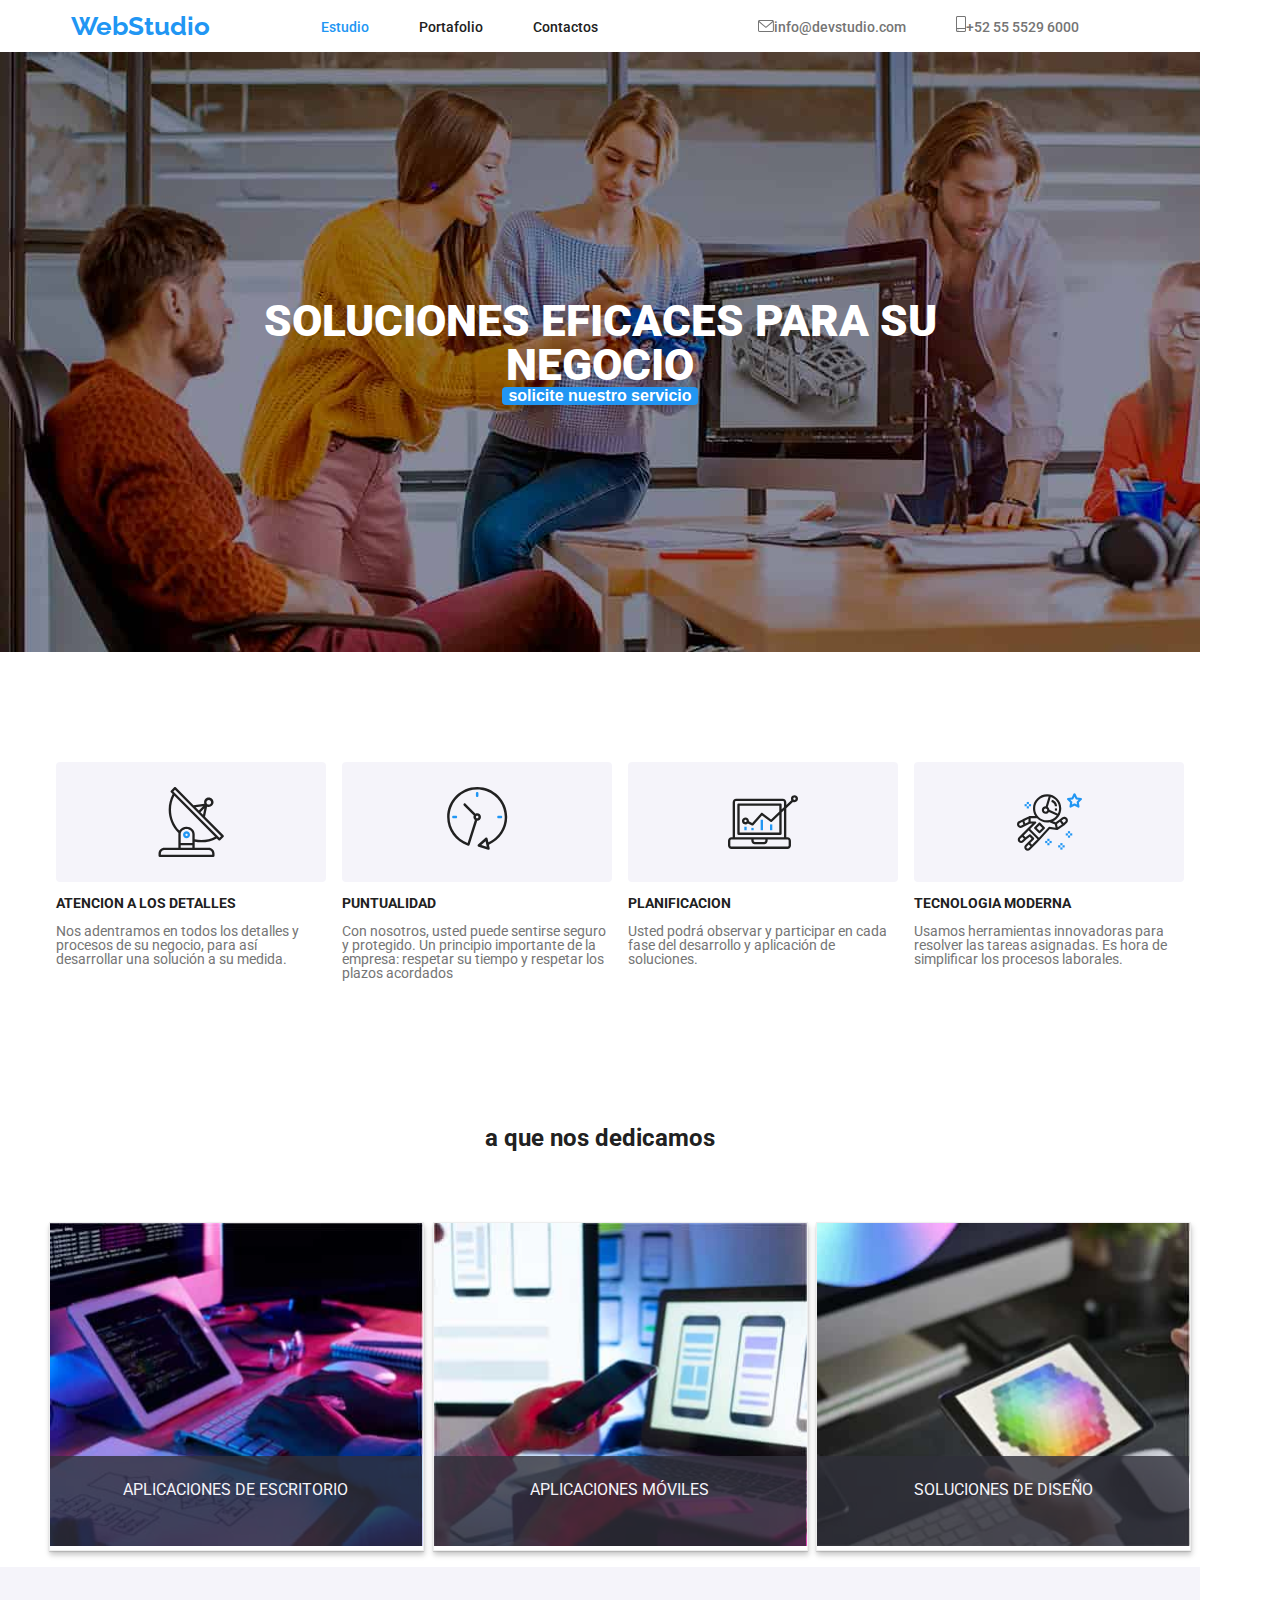
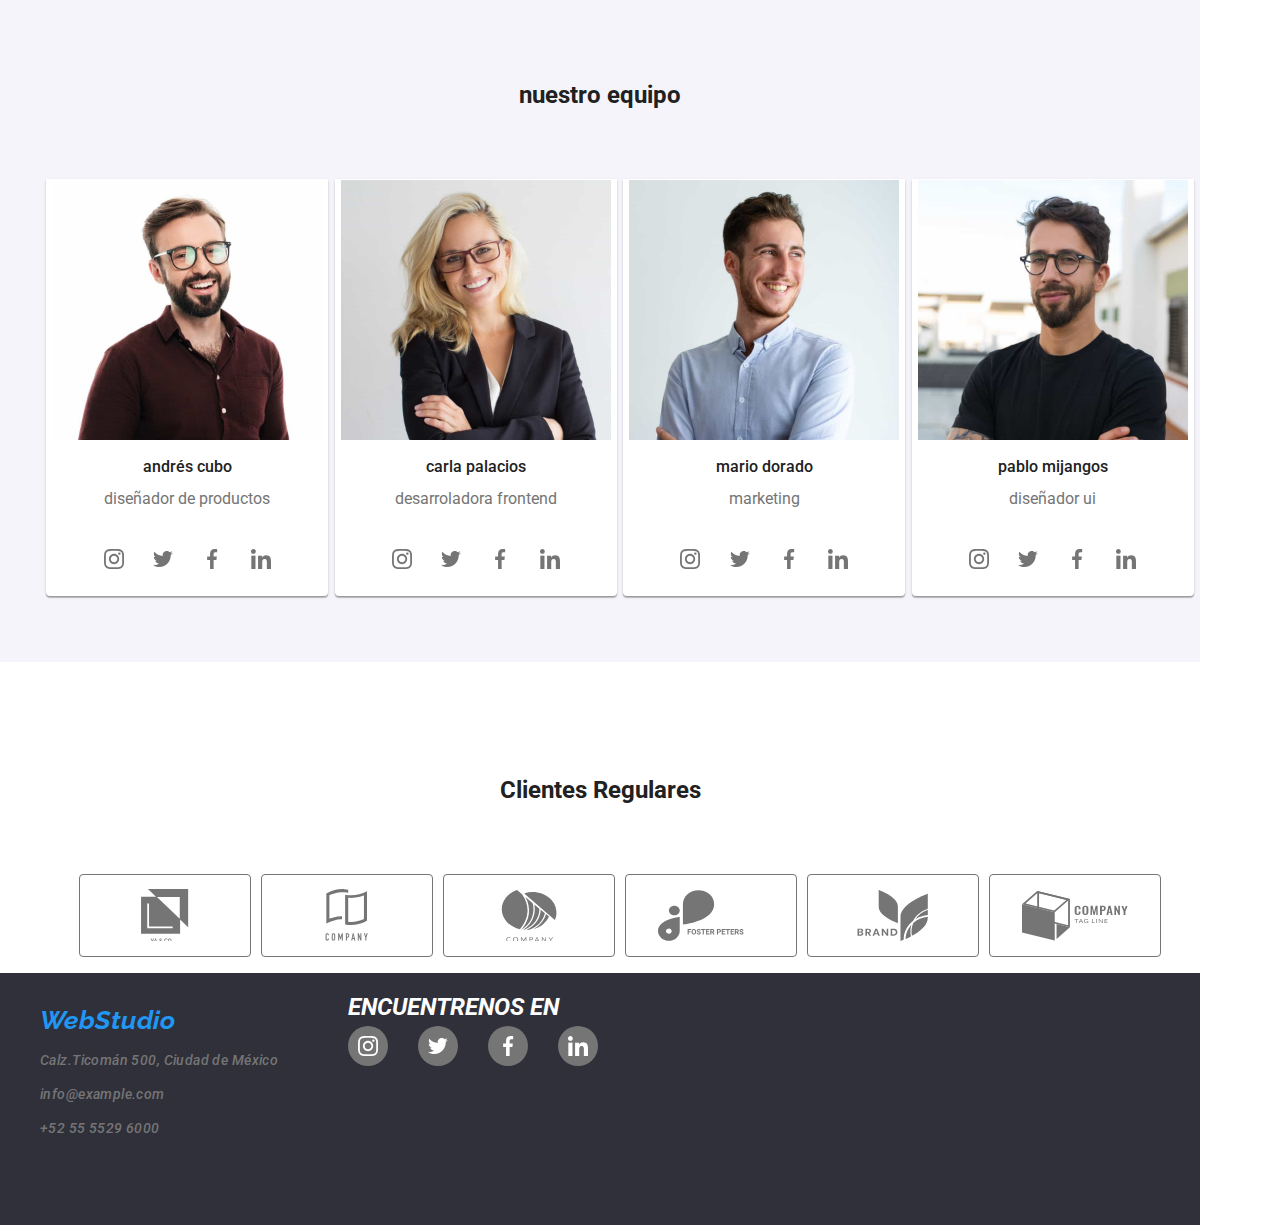
==== index.html @ f9007814 "svg" ====
<!DOCTYPE html>
<html lang="Es">
  <head>
    <meta charset="UTF-8" />
    <meta name="viewport" content="width=device-width, initial-scale=1.0" />
    <link rel="preconnect" href="https://fonts.googleapis.com">
    <link rel="preconnect" href="https://fonts.gstatic.com" crossorigin>
    <link href="https://fonts.googleapis.com/css2?family=Raleway:wght@700&family=Roboto:wght@400;500;700;900&display=swap" rel="stylesheet">
    <link rel="stylesheet" href="node_modules/modern-normalize/modern-normalize.css">
    <link rel="stylesheet" href="css/styles.css" />
    <title>WebStudio</title>

  </head class="container">
  <body class="container">
    <header class="header container">
      <nav class="header-navigation">
        <a class="heder-logo" href="#">WebStudio</a>
        <ul class="heder-menu-list">
          <li>
            <a
              class="header-menu-item-current"
              href="./index.html"
              target=""
              rel="noopener noreferrer"
              >Estudio</a
            >
          </li>
          <li>
            <a
              class="header-menu-item"
              href="./portfolio.html"
              target=""
              rel="noopener noreferrer"
              >Portafolio</a
            >
          </li>
          <li>
            <a
              class="header-menu-item"
              href="./index.html"
              target=""
              rel="noopener noreferrer"
              >Contactos</a
            >
          </li>
        </ul>
        <ul class="header-contact-list">
          <li>
            <a  href="mailto:info@devstudio" class="header-contact"><svg height="12px" width="16px"><use href="./img/icons.svg#icon-correo"></use></svg>info@devstudio.com</a>
          </li>
          <li>
            <a  href="tel:+525555296000" class="header-contact"><svg height="16px" width="10px"><use href="./img/icons.svg#icon-telfono-inteligente"></use></svg>+52 55 5529 6000</a>
          </li>
        </ul>
      </nav>
    </header>

    <main class="container">
      <section class="baner section">
        <h1 class="title-baner">soluciones eficaces para su negocio</h1>
        <button class="title-button" type="button">
          solicite nuestro servicio
        </button>
      </section>

      <section class="section-features section">
        <h2 class="title-oculto">nuestras ventajas</h2>
        <ul>
          <li>
            <div class="drawing">
              <svg height="70px" width="70px" left="2px" top="0px" border-radius="0px">
                <use href="./img/icons.svg#icon-Grupo"> 
                </use>
              </svg>
            </div>
            <h3 class="title">atencion a los detalles</h3>
            <p class="description">
              Nos adentramos en todos los detalles y procesos de su negocio,
              para así desarrollar una solución a su medida.
            </p>
          </li>
          <li>
            <div class="drawing">
              <svg height="70px" width="70px" left="2px" top="0px" border-radius="0px">
                <use href="./img/icons.svg#icon-reloj"> 
                </use>
              </svg>
            </div>
            <h3 class="title">puntualidad</h3>
            <p class="description">
              Con nosotros, usted puede sentirse seguro y protegido. Un
              principio importante de la empresa: respetar su tiempo y respetar
              los plazos acordados
            </p>
          </li>
          <li>
            <div class="drawing">
              <svg height="70px" width="70px" left="2px" top="0px" border-radius="0px">
                <use href="./img/icons.svg#icon-pc"> 
                </use>
              </svg>
            </div>
            <h3 class="title">planificacion</h3>
            <p class="description">
              Usted podrá observar y participar en cada fase del desarrollo y
              aplicación de soluciones.
            </p>
          </li>
          <li>
            <div class="drawing">
              <svg height="70px" width="65px" left="2px" top="0px" border-radius="0px">
                <use href="./img/icons.svg#icon-astronauta"> 
                </use>
              </svg>
            </div>
            <h3 class="title">tecnologia moderna</h3>
            <p class="description">
              Usamos herramientas innovadoras para resolver las tareas
              asignadas. Es hora de simplificar los procesos laborales.
            </p>
          </li>
        </ul>
      </section>

      <section class="section-a-b-c section">
        <h2 class="section-title">a que nos dedicamos</h2>
        <ul>
          <li>
            <img src="./img/setup.jpg" width="373" alt="programming" />
            <p class="section-a-b-c-text">APLICACIONES DE ESCRITORIO</p>
          </li>
          <li>
            <img src="./img/celular.jpg" width="373" alt="cell phone" />
            <p class="section-a-b-c-text">APLICACIONES MÓVILES</p>
          </li>
          <li>
            <img src="./img/colores.jpg" width="373" alt="color palette" />
            <p class="section-a-b-c-text">SOLUCIONES DE DISEÑO</p>
          </li>
        </ul>
      </section>

      <section class="section-peopleteam section">
        <h2 class="section-title">nuestro equipo</h2>
        <ul>
          <button type="button">
            <img src="./img/team1.jpg" width="270" alt="team1" />
            <h3 class="name">andrés cubo</h3>
            <p class="people-description">diseñador de productos</p>
            <ul class="social-network">
              <li class="social-network-icon">
                <svg width="20px" height="20px">
                  <use href="./img/icons.svg#icon-instagram"></use>
                </svg>
              </li>
              <li class="social-network-icon">
                <svg width="20px" height="20px">
                  <use href="./img/icons.svg#icon-twiter"></use>
                </svg>
              </li>
              <li class="social-network-icon">
                <svg width="20px" height="20px">
                  <use href="./img/icons.svg#icon-facebook"></use>
                </svg>
              </li>
              <li class="social-network-icon">
                <svg width="20px" height="20px">
                  <use href="./img/icons.svg#icon-linkedin"></use>
                </svg>
              </li>
            </ul>
          </button>
          <button type="button">
            <img src="./img/team2.jpg" width="270" alt="team2" />
            <h3 class="name">carla palacios</h3>
            <p class="people-description">desarroladora frontend</p>
            <ul class="social-network">
              <li class="social-network-icon">
                <svg width="20px" height="20px">
                  <use href="./img/icons.svg#icon-instagram"></use>
                </svg>
              </li>
              <li class="social-network-icon">
                <svg width="20px" height="20px">
                  <use href="./img/icons.svg#icon-twiter"></use>
                </svg>
              </li>
              <li class="social-network-icon">
                <svg width="20px" height="20px">
                  <use href="./img/icons.svg#icon-facebook"></use>
                </svg>
              </li>
              <li class="social-network-icon">
                <svg width="20px" height="20px">
                  <use href="./img/icons.svg#icon-linkedin"></use>
                </svg>
              </li>
            </ul>
          </button>
          <button type="button">
            <img src="./img/team3.jpg" width="270" alt="team3" />
            <h3 class="name">mario dorado</h3>
            <p class="people-description">marketing</p>
            <ul class="social-network">
              <li class="social-network-icon">
                <svg width="20px" height="20px">
                  <use href="./img/icons.svg#icon-instagram"></use>
                </svg>
              </li>
              <li class="social-network-icon">
                <svg width="20px" height="20px">
                  <use href="./img/icons.svg#icon-twiter"></use>
                </svg>
              </li>
              <li class="social-network-icon">
                <svg width="20px" height="20px">
                  <use href="./img/icons.svg#icon-facebook"></use>
                </svg>
              </li>
              <li class="social-network-icon">
                <svg width="20px" height="20px">
                  <use href="./img/icons.svg#icon-linkedin"></use>
                </svg>
              </li>
            </ul>
          </button>
          <button type="button">
            <img src="./img/team4.jpg" width="270" alt="team4" />
            <h3 class="name">pablo mijangos</h3>
            <p class="people-description">diseñador ui</p>
            <ul class="social-network">
              <li class="social-network-icon">
                <svg width="20px" height="20px">
                  <use href="./img/icons.svg#icon-instagram"></use>
                </svg>
              </li>
              <li class="social-network-icon">
                <svg width="20px" height="20px">
                  <use href="./img/icons.svg#icon-twiter"></use>
                </svg>
              </li>
              <li class="social-network-icon">
                <svg width="20px" height="20px">
                  <use href="./img/icons.svg#icon-facebook"></use>
                </svg>
              </li>
              <li class="social-network-icon">
                <svg width="20px" height="20px">
                  <use href="./img/icons.svg#icon-linkedin"></use>
                </svg>
              </li>
            </ul>
          </button>
        </ul>
      </section>
      <section class="section-customers section">
        <h2 class="section-title">Clientes Regulares</h2>
        <ul class="section-customers-ul">
          <li>
            <a href="#" class="section-customers-a">
              <svg Width="106px" height="52.83px">
                <use href="./img/icons.svg#icon-logo"></use>
              </svg>
            </a>
          </li>
          <li>
            <a href="#" class="section-customers-a">
              <svg Width="106px" height="52.83px">
                <use href="./img/icons.svg#icon-company"></use>
              </svg>
            </a>
          </li>
          <li>
            <a href="#" class="section-customers-a">
              <svg Width="106px" height="52.83px">
                <use href="./img/icons.svg#icon-circulo"></use>
              </svg>
            </a>
          </li>
          <li>
            <a href="#" class="section-customers-a">
              <svg Width="106px" height="52.83px">
                <use href="./img/icons.svg#icon-foster"></use>
              </svg>
            </a>
          </li>
          <li>
            <a href="#" class="section-customers-a">
              <svg Width="106px" height="52.83px">
                <use href="./img/icons.svg#icon-brand"></use>
              </svg>
            </a>
          </li>
          <li>
            <a href="#" class="section-customers-a">
              <svg Width="106px" height="52.83px">
                <use href="./img/icons.svg#icon-tac-line"></use>
              </svg>
            </a>
          </li>
        </ul>
      </section>
    </main>

    <footer class="footbar container">
      <address class="footbar-navigatio">
        <ul class="footbar-contact-list">
          <a class="footbar-logo-link" href="#">WebStudio</a>
          <li>
            <a class="footbar-contact" href="#">Calz.Ticomán 500, Ciudad de México</a>
          </li>
          <li>
            <a class="footbar-contact" href="#">info@example.com</a>
          </li>
          <li>
            <a class="footbar-contact" href="#">+52 55 5529 6000 </a>
          </li>
        </ul>
        <div class="foot-socialnetworks">
          <h2>ENCUENTRENOS EN</h2>
          <ul clas="foot-network">
            <li class="foot-network-icon">
              <svg width="20px" height="20px">
                <use href="./img/icons.svg#icon-instagram"></use>
              </svg>
            </li>
            <li class="foot-network-icon">
              <svg width="20px" height="20px">
                <use href="./img/icons.svg#icon-twiter"></use>
              </svg>
            </li>
            <li class="foot-network-icon">
              <svg width="20px" height="20px">
                <use href="./img/icons.svg#icon-facebook"></use>
              </svg>
            </li>
            <li class="foot-network-icon">
              <svg width="20px" height="20px">
                <use href="./img/icons.svg#icon-linkedin"></use>
              </svg>
            </li>
          </ul>
        </div>
      </address>
    </footer>
  </body>
</html>
---- css/styles.css ----
:root {
    --primary-text-color: #212121;
    --secondary-text-color: #757575;
    --accent-color: #2196F3;
    --secondary-accent-color:#FFFFFF;
    --primary-background-color: #ffffff;
    --secondary-background-color: #2F303A;
    --vector-background-color:#F5F4FA;
    --vector-text-color: #757575;
    --vector-text-pointer: #2196F3; 
}
h2{
    padding-bottom: 50px;
}
body{
    font-family:"Roboto","Arial",sans-serif;
    color: var(--primary-text-color);
    margin: 0%;
}
li {
    list-style: none;
}
.container{
    text-align: center;
    max-width: 100%;
    width: 1200px;
    margin: 0;
}
.section{
    padding-top: 94px;
}
/*header*/
nav{
    display: flex;
    justify-content: space-evenly;
    align-items: center;
}
nav li{
    padding-right: 50px;
}
.heder-menu-list{
    display: flex;
    align-items: center;
}
.header-contact-list{
    display: flex;
    align-items: center;
}
.heder-logo{
font-family: 'Raleway';
font-weight: 700;
font-size: 26px;
line-height: 1;
color:var(--accent-color);
text-decoration: none;
}
.header-menu-item-current{
font-weight: 500;
font-size: 14px;
line-height: 1;
color: var(--accent-color);
text-decoration: none;
}
.header-menu-item{
font-weight: 500;
font-size: 14px;
line-height: 1;
color: var(--primary-text-color);
text-decoration: none;
}
.header-contact{
font-weight: 500;
font-size: 14px;
line-height: 1;
color: var(--secondary-text-color);
fill: var(--secondary-text-color);
text-decoration: none;
}
.header-menu-item:hover,
.header-menu-item:focus,
.header-menu-item-current,
.header-contact:hover,
.header-contact:focus{
    color: var(--accent-color);
    fill: var(--accent-color);
}
/*main*/
.baner{
    background-image: url("../img/backgraund.jpg");
    background-color: var(--secondary-background-color);
    height: 600px;
    display: flex;
    flex-direction: column;
    justify-content: center;
    align-items: center;
    padding: 0 0;
}
.title-baner{
    width: 696px;
    margin: 0px;
font-weight: 900;
font-size: 44px;
line-height: 1;
text-align: center;
text-transform: uppercase;
color: #FFFFFF;
}
.title-button{
font-weight: 700;
font-size: 16px;
line-height: 1;
color: #FFFFFF;
background: var(--accent-color);
box-shadow: 0px 4px 4px rgba(0, 0, 0, 0.15);
border-radius: 4px;
border: 1px;
}
/*main section-features*/
.drawing{
width: 270px;
height: 120px;
left: 206px;
top: 769px;
background-color: var(--vector-background-color);
border-radius: 4px;
display: flex;
align-items: center;
justify-content: center;
}

.section-features li{
    width: 270px;
}
.section-features ul{
    display: flex;
    justify-content: space-evenly;
}
.title-oculto{
    display: none;
}
.title{
display: flex;
text-transform: uppercase;
font-weight: 700;
font-size: 14px;
line-height: 1;
color: var(--primary-text-color);
}
.description{
    display: flex;
font-weight: 400;
font-size: 14px;
line-height: 1;
text-align: left;
color: var(--secondary-text-color);
}
/*main section-a-b-c*/
.section-a-b-c ul{
    display: flex;
    justify-content: space-evenly;
    background: #FFFFFF;
}
.section-a-b-c ul li{
    border: 1px solid #EEEEEE;
    box-shadow: 0px 1px 1px rgba(0, 0, 0, 0.12), 0px 4px 4px rgba(0, 0, 0, 0.06), 1px 4px 6px rgba(0, 0, 0, 0.16);
}
.section-a-b-c-text{
    position: absolute;
    color: #f5f4fa;
    width: 332px;
    height: 50px;
    padding:20px;
    background: rgba(47, 48, 58, 0.8);
    font-weight: 400;
    font-size: 16px;
    line-height: 1.8;
    text-align: center;
    top: 1440px;
}

/*main section-peopleteam*/
.section-peopleteam{
    background-color: #F5F4FA;
    padding-bottom: 50px;
}
.section-peopleteam ul{
    display: flex;
    justify-content: space-evenly;
}
.section-peopleteam button{
    background-color: rgb(255, 255, 255);
    font-family: 'Roboto';
    font-style: normal;
    border: 1px;
    cursor: pointer;
    box-shadow: 0px 1px 3px rgba(0, 0, 0, 0.12), 0px 1px 1px rgba(0, 0, 0, 0.14), 0px 2px 1px rgba(0, 0, 0, 0.2);  
    border-radius: 0px 0px 4px 4px;
    justify-content: space-evenly;
}
.name{
font-weight: 500;
font-size: 16px;
line-height: 1;
color: var(--primary-text-color);
}
.people-description{
font-weight: 400;
font-size: 16px;
line-height: 1;
color: var(--secondary-text-color);
}
.social-network{
    display: flex;
    flex-direction: row;
    justify-content: space-evenly;
    padding: 16px 32px;
}
.social-network-icon{
    border-radius: 40px;
    width: 40px;
    height: 40px;
    cursor: pointer;
    font-weight: 400;
    fill: var(--secondary-text-color);
    background-color: var(--secondary-accent-color);
    display: flex;
    align-items: center;
    justify-content: center;
}
.social-network-icon:hover,
.social-network-icon:focus{
    background-color: var(--accent-color);
    fill: var(--secondary-accent-color);
}
/*main section-customers*/
.section-customers-ul{
    display: flex;
    justify-content: center;
    flex-wrap: wrap;
    gap:10px;
}
.section-customers-a {
    display: flex;
    flex-direction: column;
    align-items: center;
    justify-content: center;
    fill: var(--vector-text-color);
    border: 1px solid var(--secondary-text-color);
    height: 81px;
    width: 170px;
    border-radius: 4px;
}
.section-customers-a:hover,
.section-customers-a:focus{
    border: 1px solid var(--accent-color);
    fill: var(--vector-text-pointer);
}

/*footer*/
.footbar{
    height: 252px;
    left: 0px;
    background: var(--secondary-background-color);
    display: flex;
}
.footbar-navigatio{
    padding-top:20px;
    display: flex;
    gap: 30px;
}
.footbar-contact-list{
    display: flex;
    flex-direction: column;
    gap: 20px;
    font-size: 14px;
    font-weight: 400;
    line-height: 16px;
    letter-spacing: 0.03em;
    text-align: center;
    justify-content: left;
}
.footbar-logo-link{
font-family: 'Raleway';
font-weight: 700;
font-size: 26px;
line-height: 1;
color: var(--accent-color);
text-decoration: none;
display: flex;
}
.footbar-contact{
    font-weight: 500;
font-size: 14px;
line-height: 1;
color: var(--secondary-text-color);
text-decoration: none;
display: flex;
}
.footbar-contact:hover,
.footbar-contact:focus{
    color: var(--secondary-accent-color);
}
.foot-socialnetworks h2{
    color: #FFFFFF;
    margin: 0px;
    padding-bottom: 5px;
}
.foot-socialnetworks ul {
    margin: 0px;
    display: flex;
    flex-direction: row;
    justify-content: space-around;
    gap: 30px;
}
.foot-network-icon{
    border-radius: 40px;
    width: 40px;
    height: 40px;
    cursor: pointer;
    font-weight: 400;
    fill: var(--secondary-accent-color);
    background-color: var(--secondary-text-color);
    display: flex;
    align-items: center;
    justify-content: center;
}
.foot-network-icon:hover,
.foot-network-icon:focus{
    background-color: var(--accent-color) ;
}
/*portfolio*/
.portfolio-list{
    display: flex;
    justify-content: center;
}
.portfolio-list button{
    margin-right: 8px;
}
.portfolio-list-card{
    display: flex;
    flex-wrap: nowrap;
}
.portfolio-list-card button{
    font-family: 'Roboto';
    background: #FFFFFF;
    border: 1px solid #EEEEEE;
    border-bottom: 1px solid #a3a3a3;
    text-align: left;
    margin-bottom: 30px;
    padding-left: 0px;
    padding-right: 0px;
    background: #FFFFFF;
border: 1px solid #EEEEEE;
box-shadow: 0px 1px 1px rgba(0, 0, 0, 0.12), 0px 4px 4px rgba(0, 0, 0, 0.06), 1px 4px 6px rgba(0, 0, 0, 0.16);
}

.portfolio-list-card{
    display: flex;
    flex-wrap: wrap;
    justify-content:space-evenly ;
}
.portfolio-button{
    font-family: 'Roboto';
font-weight: 500;
font-size: 16px;
line-height: 1;
color:var(--primary-text-color);
cursor: pointer;
border: 1px;
}
.portfolio-button:hover,
.portfolio-button:focus {
    color: var(--secondary-accent-color);
    background-color: var(--accent-color);
}
.portfolio-text{
font-weight: 700;
font-size: 18px;
line-height: 1;
color: var(--primary-text-color);
cursor: pointer;
margin: 0%;
padding: 15px;
}
.portfoloi-function{
font-weight: 400;
font-size: 16px;
line-height: 1;
color:var(--secondary-text-color);
cursor: pointer;
margin: 0%;
padding: 15px;
}
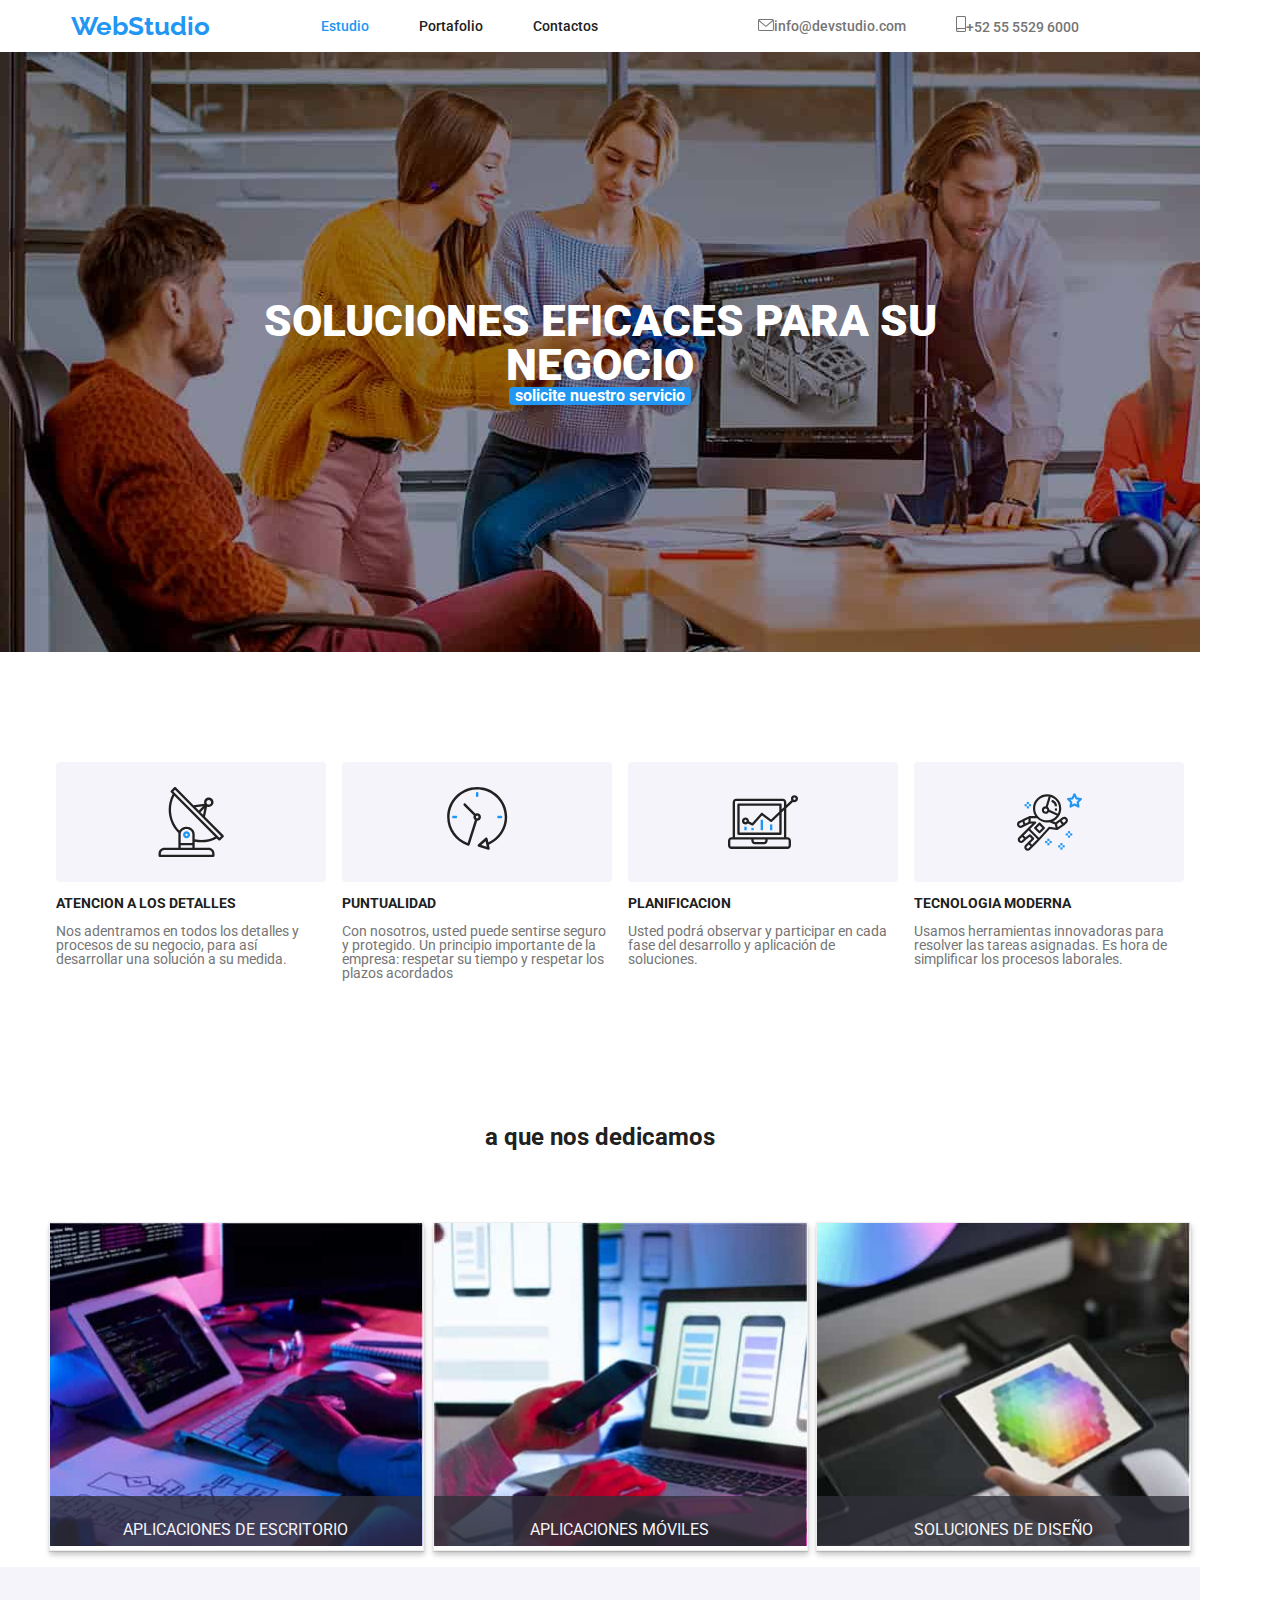
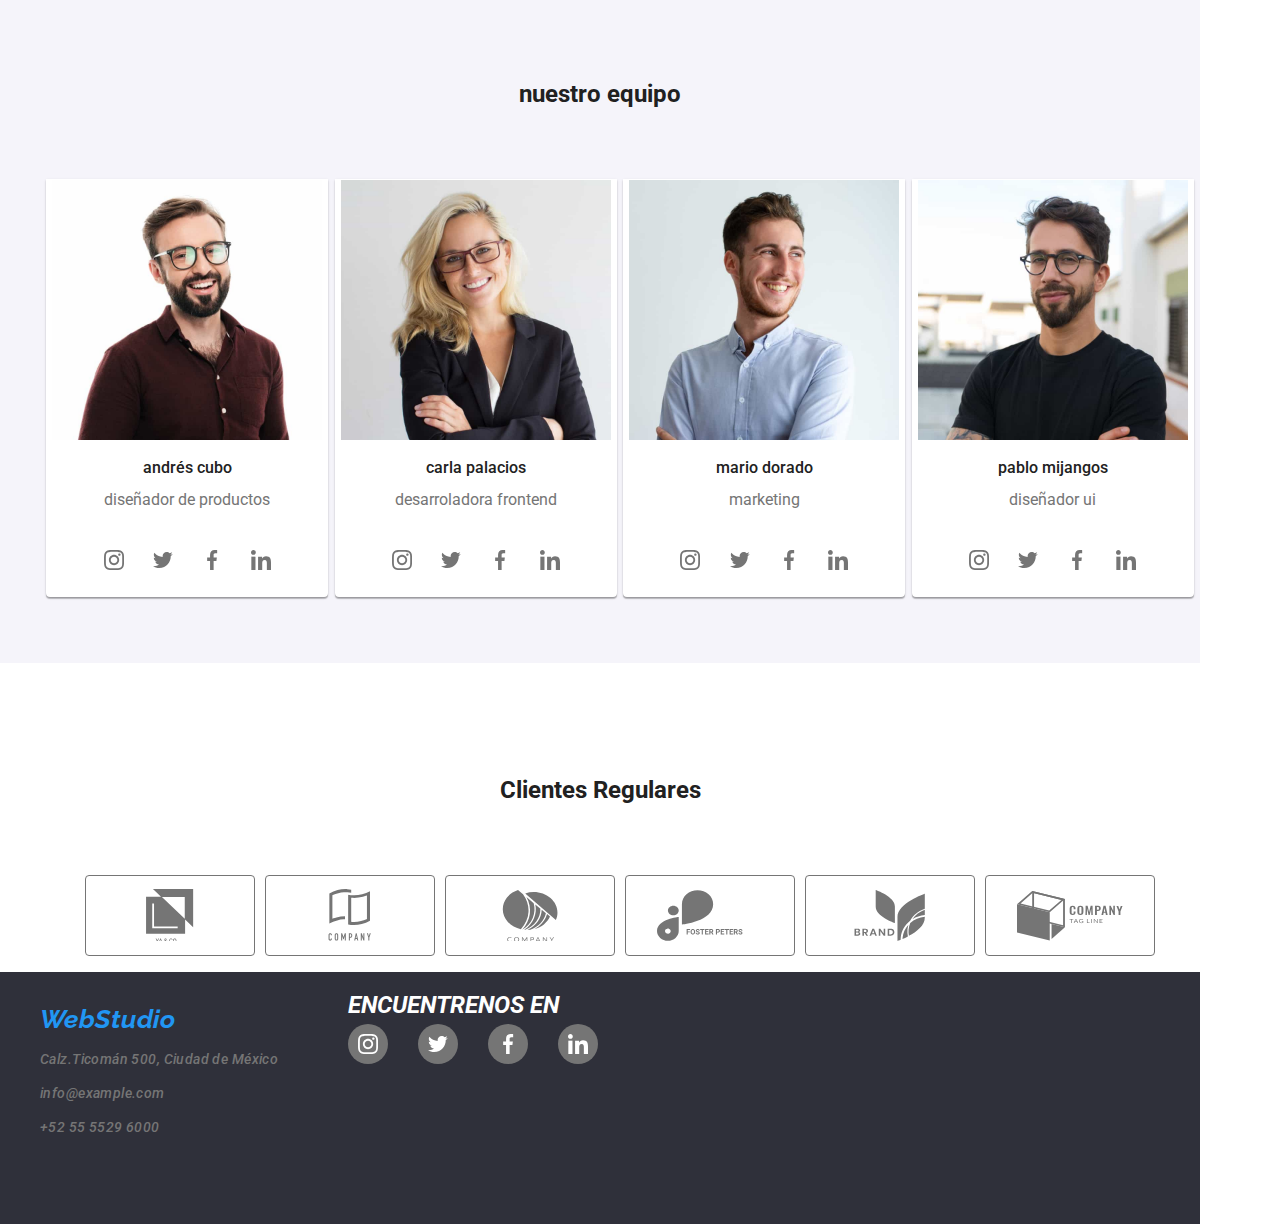
==== commit 51e0ed88: "vsg" ====
--- a/index.html
+++ b/index.html
@@ -6,7 +6,7 @@
     <link rel="preconnect" href="https://fonts.googleapis.com">
     <link rel="preconnect" href="https://fonts.gstatic.com" crossorigin>
     <link href="https://fonts.googleapis.com/css2?family=Raleway:wght@700&family=Roboto:wght@400;500;700;900&display=swap" rel="stylesheet">
-    <link rel="stylesheet" href="node_modules/modern-normalize/modern-normalize.css">
+    <link rel="stylesheet" href="css/modern-normalize.css">
     <link rel="stylesheet" href="css/styles.css" />
     <title>WebStudio</title>
 
--- a/css/styles.css
+++ b/css/styles.css
@@ -167,7 +167,7 @@
 .section-a-b-c-text{
     position: absolute;
     color: #f5f4fa;
-    width: 332px;
+    width: 372px;
     height: 50px;
     padding:20px;
     background: rgba(47, 48, 58, 0.8);
@@ -175,7 +175,7 @@
     font-size: 16px;
     line-height: 1.8;
     text-align: center;
-    top: 1440px;
+    top: 1480px;
 }
 
 /*main section-peopleteam*/
